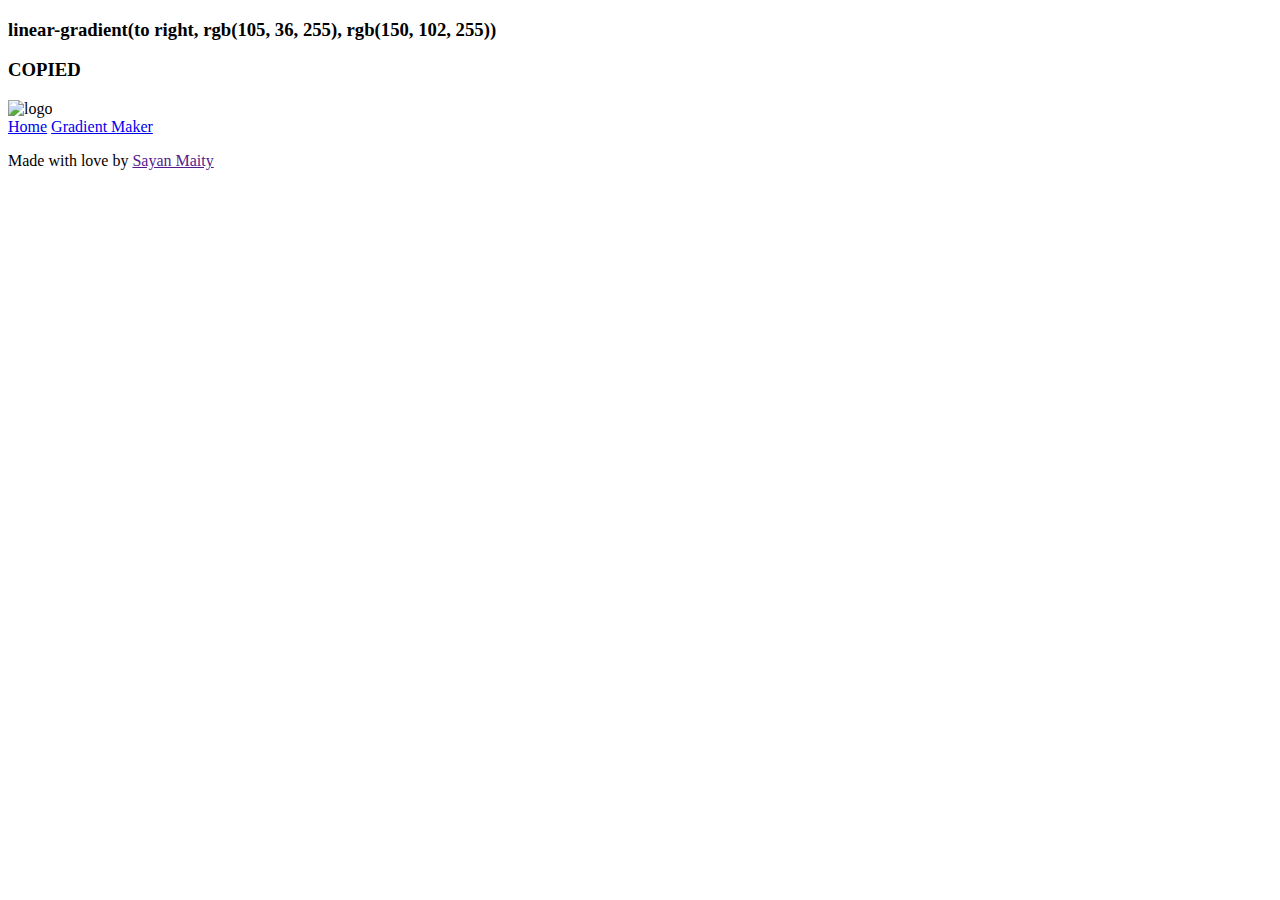
==== index.html @ 73802147 "index.html file is added" ====
<!DOCTYPE html>
<html lang="en">
<head>
    <meta charset="UTF-8">
    <meta http-equiv="X-UA-Compatible" content="IE=edge">
    <meta name="viewport" content="width=device-width, initial-scale=1.0">
    <link rel="shortcut icon" href="./public/images/logo2.png" type="image/x-icon">
    <link rel="stylesheet" href="./public/style/style.css">
    <link rel="stylesheet" href="https://cdnjs.cloudflare.com/ajax/libs/font-awesome/6.2.0/css/all.min.css" integrity="sha512-xh6O/CkQoPOWDdYTDqeRdPCVd1SpvCA9XXcUnZS2FmJNp1coAFzvtCN9BmamE+4aHK8yyUHUSCcJHgXloTyT2A==" crossorigin="anonymous" referrerpolicy="no-referrer" />
    <title>Gradient Hunt</title>
</head>
<body>
    <a name="top"></a>

    <div class="copy_div">
        <div class="copy_msg">
            <h3 id="code">linear-gradient(to right, rgb(105, 36, 255), rgb(150, 102, 255))</h3>
            <h3><i class="fa-solid fa-square-check"></i> COPIED</h3>
        </div>
    </div>
    <header>
        <nav>
            <div class="">
                <img src="./public/images/gradient-palette-icon.png" alt="logo">
            </div>
            <div class="links">
                <a href="/">Home</a>
                <a href="/gradient.html" target="_blank">Gradient Maker</a>
            </div>
        </nav>
    </header>


    <div class="container">
        <div class="palettes">
            <div class="box horizontal1"></div>
            <div class="box horizontal1"></div>
            <div class="box horizontal1"></div>
            <div class="box horizontal1"></div>
            <div class="box horizontal1"></div>
            <div class="box horizontal1"></div>
            <div class="box horizontal1"></div>
            <div class="box horizontal1"></div>
            <div class="box horizontal1"></div>
            <div class="box horizontal1"></div>
            <div class="box horizontal1"></div>
            <div class="box horizontal1"></div>
            <div class="box horizontal1"></div>
            <div class="box horizontal1"></div>
            <div class="box horizontal1"></div>
            <div class="box horizontal1"></div>
            <div class="box horizontal1"></div>
            <div class="box horizontal1"></div>
            <div class="box horizontal1"></div>
            <div class="box horizontal1"></div>
            <div class="box horizontal1"></div>
        </div>
      
        
    </div>

    <footer>
        <div class="footer_container">
            <p>Made with love by <a href="" target="_blank">Sayan Maity</a></p>
        </div>
    </footer>


    <script src="./public/js/main.js" type="module"></script>
</body>
</html>
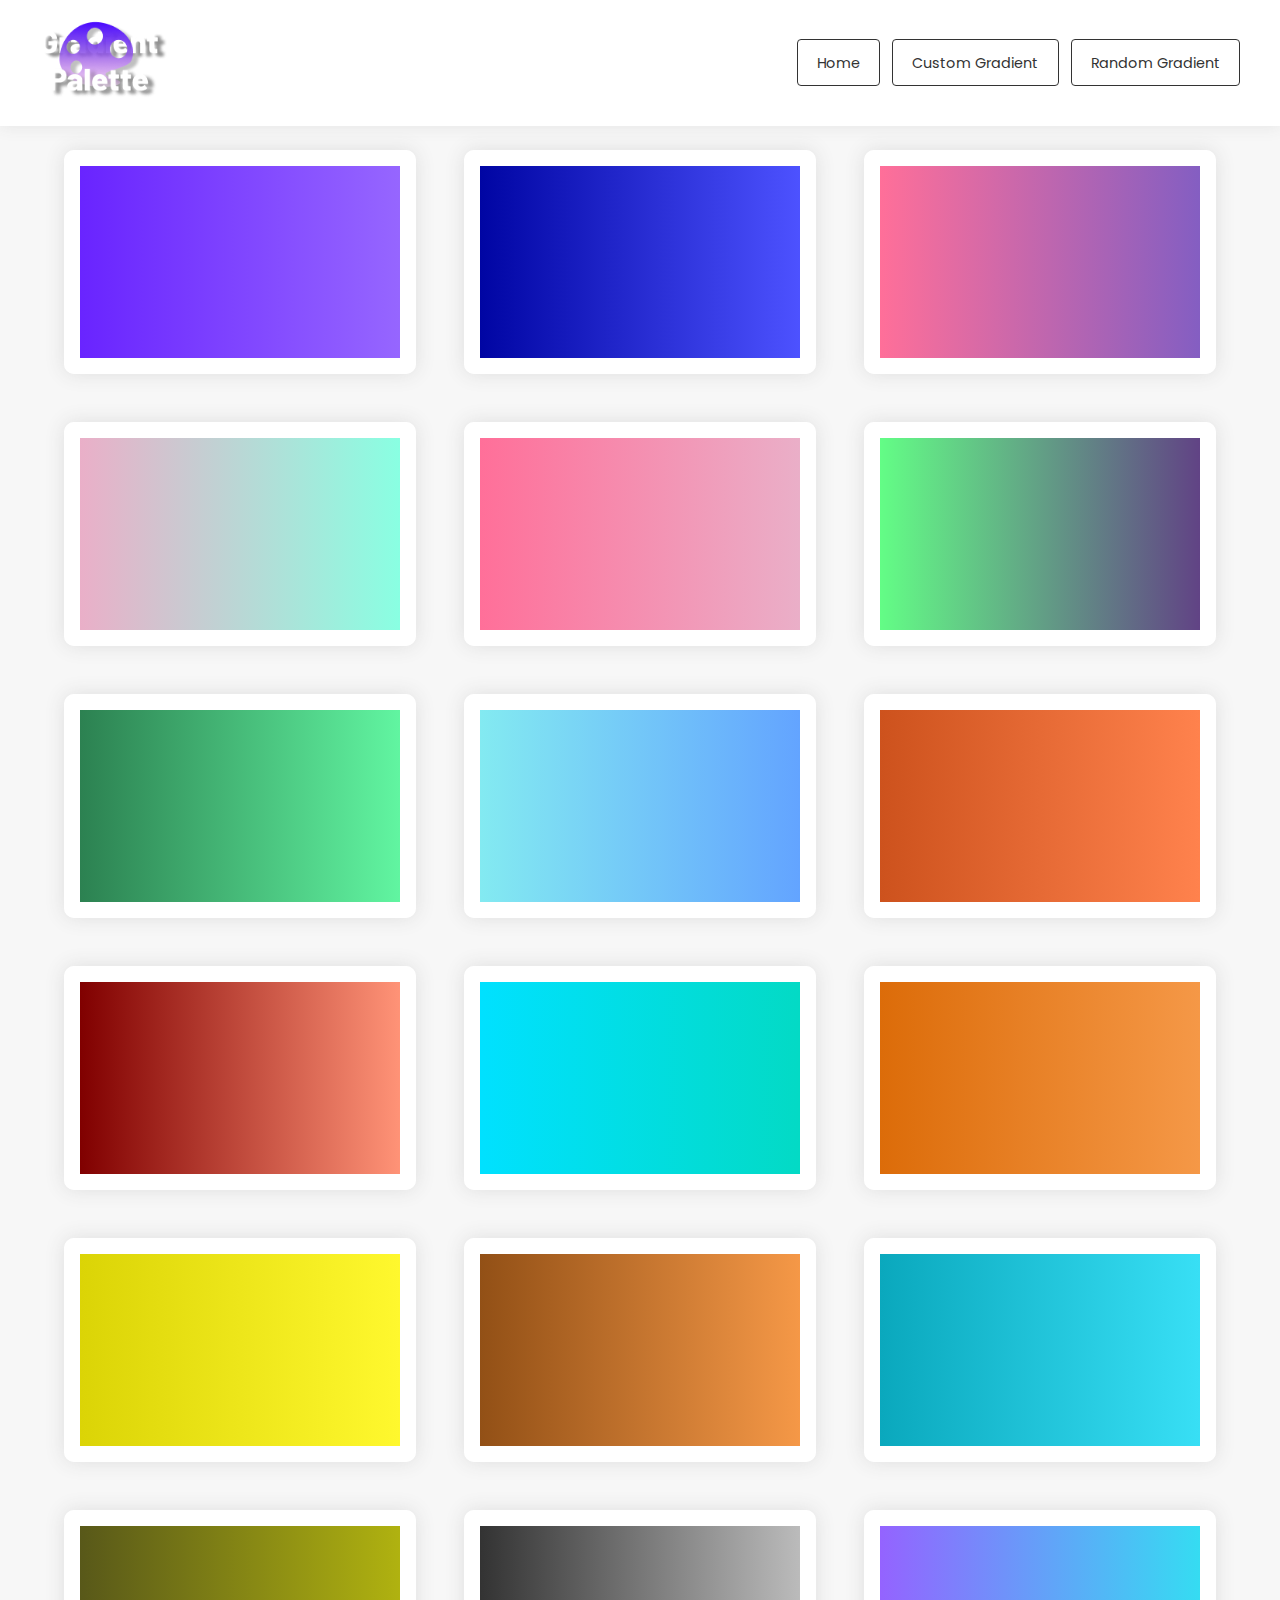
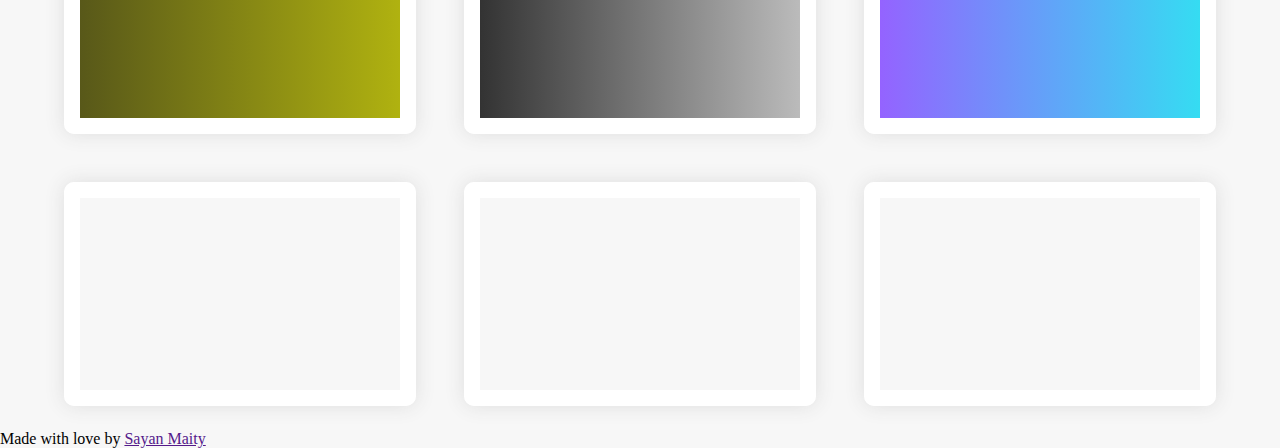
==== commit 9b3f1167: "other files are refactored" ====
--- a/index.html
+++ b/index.html
@@ -15,7 +15,7 @@
     <div class="copy_div">
         <div class="copy_msg">
             <h3 id="code">linear-gradient(to right, rgb(105, 36, 255), rgb(150, 102, 255))</h3>
-            <h3><i class="fa-solid fa-square-check"></i> COPIED</h3>
+            <p> COPIED </p>
         </div>
     </div>
     <header>
@@ -25,7 +25,8 @@
             </div>
             <div class="links">
                 <a href="/">Home</a>
-                <a href="/gradient.html" target="_blank">Gradient Maker</a>
+                <a href="/custom.html" target="_blank">Custom Gradient</a>
+                <a href="/random.html" target="_blank">Random Gradient</a>
             </div>
         </nav>
     </header>
--- a/public/style/style.css
+++ b/public/style/style.css
@@ -0,0 +1,174 @@
+@import url('https://fonts.googleapis.com/css2?family=Poppins:wght@400;500;600;700&display=swap');
+
+
+* {
+  margin: 0;
+  padding: 0;
+  box-sizing: border-box;
+}
+
+html {
+  scroll-behavior: smooth;
+}
+body {
+  background-color: #f7f7f7;
+
+}
+
+/* =============  Scrollbar  ============= */
+::-webkit-scrollbar {
+  width: 4px;
+}
+::-webkit-scrollbar-track {
+  background: #000;
+}
+::-webkit-scrollbar-thumb {
+  background: white;
+}
+
+
+header {
+  display: flex;
+  padding: 1rem;
+  justify-content: center;
+  background-color: #fff;
+  box-shadow: 0 0 1rem rgb(227, 227, 227);
+}
+
+header img {
+  width: 10vw;
+  height: auto;
+}
+
+header h2 {
+  color: #ffffff;
+  padding-right: 1%;
+}
+header nav {
+  width: 1200px;
+  display: flex;
+  align-items: center;
+  justify-content: space-between;
+}
+header nav .links a{
+  border: 1px solid #333;
+  padding: 0.8rem 1.2rem ;
+  border-radius: 4px;
+  font-size: 0.9rem;
+  text-decoration: none;
+  font-family: 'Poppins', sans-serif;
+  color: #333;
+  transition: 0.3s all ease-in-out;
+}
+header nav .links a:hover {
+  box-shadow: 0 0.2rem 1rem rgb(201, 201, 201);
+
+}
+header nav .links a:nth-child(2), header nav .links a:nth-child(3) {
+  margin-left: 0.5rem;
+}
+
+
+
+
+.copy_div {
+  width: 100vw;
+  height: 10vh;
+  z-index: 9999;
+  justify-content: center;
+  display: flex;
+  position: fixed;
+  visibility: hidden;
+}
+.copy_div h3#code {
+  display: none;
+}
+
+.copy_div .copy_msg {
+  position: fixed;
+  top: 20vh;
+  z-index: 9999;
+  box-shadow: 0px 0px 5px rgba(100, 100, 100, 0.495);
+  background-color: #fff;
+  padding: 0.8rem 1.6rem ;
+  height: fit-content;
+  width: fit-content;
+  font-size: 1.5rem;
+  color: #333;
+  text-align: center;
+  border-radius: 5px;
+  
+}
+.copy_div .copy_msg p {
+  font-family: 'Poppins', sans-serif;
+  font-size: 1.1rem;
+}
+
+
+
+.container {
+  display: flex;
+  justify-content: center;
+}
+
+.container .palettes  {
+  display: flex;
+  flex-direction: row;
+  flex-wrap: wrap;
+  justify-content: center;
+  width: 1300px;
+
+}
+
+
+
+.container .palettes .box {
+  /* margin-bottom: 5rem; */
+  padding: 6rem 10rem;
+  border-radius: 10px;
+  transition: 350ms;
+  cursor: pointer;
+  margin: 1.5rem;
+  border: 1rem solid #fff;
+  box-shadow: 0px 0px 20px rgb(222, 222, 222);
+}
+
+.container .palettes .box:hover {
+  transform: scaleY(1.1);
+  box-shadow: 0px 20px 25px rgb(194, 194, 194);
+}
+
+
+
+/* @media all and (max-width: 850px) {
+  header img {
+    width: 15vw;
+    height: auto;
+  }
+}
+
+@media all and (max-width: 600px) {
+
+  .container .palettes {
+    display: flex;
+  }
+
+}
+
+@media all and (max-width: 450px) {
+  header {
+    padding: 3% 3%;
+  }
+  header img {
+    width: 17vw;
+    height: auto;
+  }
+
+} */
+
+
+
+
+
+
+
